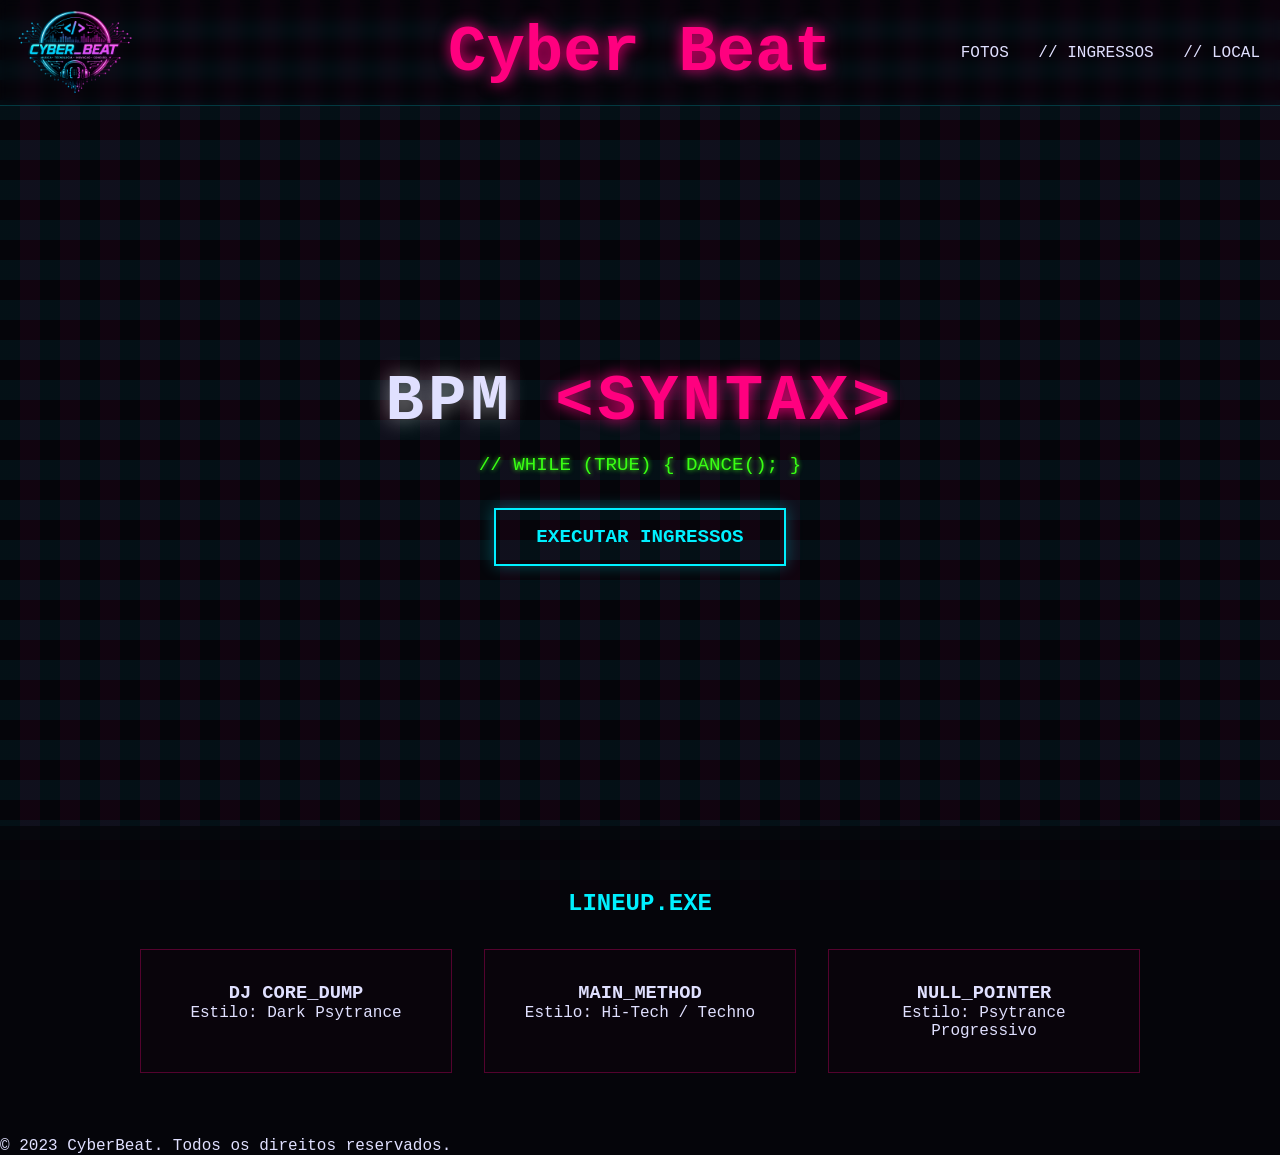
==== HTML/Trabalho/Trabalho_Divilgacao/Projeto/index.html @ 0337a712 "projeto edição" ====
<!DOCTYPE html>
<html lang="pt-BR">
<head>
    <meta charset="UTF-8">
    <meta name="viewport" content="width=device-width, initial-scale=1.0">
    <title>CyberBeat // Rave para Devs</title>
    <link rel="stylesheet" href="styles.css">
</head>
<body>

    <div class="cyber-grid"></div>

    <header>
        <div class="logo">
            <a href="index.html">
                <img src="../assets/LogoT.png" alt="Logo CyberBeat">
            </a>
        </div>
        <div class="Titulo">
            <h1>Cyber Beat</h1>
        </div>
        <div class="nav-links">
            <a href="Divulgacao.html">FOTOS</a> // 
            <a href="ingressos.html">INGRESSOS</a> // 
            <a href="contato.html">LOCAL</a>
        </div>
    </header>

    <section class="hero">
        <h1>BPM <span>&lt;SYNTAX&gt;</span></h1>
        <p>// WHILE (TRUE) { DANCE(); }</p>
        <button class="btn-ticket">Executar Ingressos</button>
    </section>

    <section class="lineup">
        <h2>LINEUP.EXE</h2>
        <div class="dj-list">
            <div class="dj-card">
                <h3>DJ CORE_DUMP</h3>
                <p>Estilo: Dark Psytrance</p>
            </div>
            <div class="dj-card">
                <h3>MAIN_METHOD</h3>
                <p>Estilo: Hi-Tech / Techno</p>
            </div>
            <div class="dj-card">
                <h3>NULL_POINTER</h3>
                <p>Estilo: Psytrance Progressivo</p>
            </div>
        </div>
    </section>

    <footer>
        <p>&copy; 2023 CyberBeat. Todos os direitos reservados.</p>
    </footer>
</body>
</html>
---- HTML/Trabalho/Trabalho_Divilgacao/Projeto/styles.css ----
:root {
            --bg-color: #05050a;
            --neon-pink: #ff007f;
            --neon-blue: #00f0ff;
            --neon-green: #39ff14;
            --text-color: #e0e0ff;
        }
        
        * {
            margin: 0;
            padding: 0;
            box-sizing: border-box;
            font-family: 'Courier New', Courier, monospace;
        } 
        
        body {
            background-color: var(--bg-color);
            color: var(--text-color);
            overflow-x: hidden;
            background-image:url('../Assets/image_11d019d2.png'); 
            background-repeat: no-repeat;
            background-size: cover;
            background-position: center;
            background-attachment: fixed;
        }
        
        .Titulo {
            display: flex;
            align-items: center;
            justify-content: center;
            font-size: 2rem;
            color: var(--neon-pink);
            text-shadow: 0 0 15px var(--neon-pink);
        }
        
        header {
            display: flex;
            justify-content: space-between;
            align-items: center; 
            border-bottom: 1px solid rgba(0, 240, 255, 0.2);
            backdrop-filter: blur(5px);
            background: rgba(5, 5, 10, 0.3);
        }
        
        header > div {
            flex: 1; 
        }
        
        .logo {
            display: flex;
            align-items: center;
            gap: 12px;
        }
        
        header div:last-child {
            text-align: right; 
        }
        
        
        img{
            max-width: 150px; 
        }
        
        .nav-links a {
            color: inherit;
            text-decoration: none;
            transition: 0.3s ease;
            padding-right: 20px;
        }

        .nav-links a:hover {
            color: var(--neon-blue);
            text-shadow: 0 0 10px var(--neon-blue);
        }

        /* Vou validar os demais CSS */
        
        .cyber-grid {
            position: fixed;
            top: 0;
            left: 0;
            width: 100%;
            height: 100%;
            background: linear-gradient(180deg, transparent 50%, rgba(0, 240, 255, 0.05) 50%), linear-gradient(90deg, transparent 50%, rgba(255, 0, 127, 0.05) 50%);
            background-size: 40px 40px;
            z-index: -1;
            animation: gridPulse 6s infinite alternate linear;
        }

        @keyframes gridPulse {
            0% { transform: translateY(0); opacity: 0.5; }
            100% { transform: translateY(20px); opacity: 0.8; }
        }


        .hero {
            height: 80vh;
            display: flex;
            flex-direction: column;
            justify-content: center;
            align-items: center;
            text-align: center;
            padding: 1rem;
        }

        .hero h1 {
            font-size: 4rem;
            font-weight: bold;
            text-align: center;
            text-transform: uppercase;
            letter-spacing: 4px;
            color: var(--text-color);
            text-shadow: 0 0 20px rgba(255, 255, 255, 0.5);
            margin-bottom: 1rem;
        }

        .hero h1 span {
            color: var(--neon-pink);
            text-shadow: 0 0 15px var(--neon-pink);
        }

        .hero p {
            font-size: 1.2rem;
            color: var(--neon-green);
            margin-bottom: 2rem;
            text-shadow: 0 0 5px var(--neon-green);
        }

        .btn-ticket {
            background: transparent;
            color: var(--neon-blue);
            border: 2px solid var(--neon-blue);
            padding: 1rem 2.5rem;
            font-size: 1.2rem;
            font-weight: bold;
            cursor: pointer;
            text-transform: uppercase;
            position: relative;
            transition: 0.3s;
            box-shadow: 0 0 15px rgba(0, 240, 255, 0.3);
        }

        .btn-ticket:hover {
            background: var(--neon-blue);
            color: var(--bg-color);
            box-shadow: 0 0 30px var(--neon-blue);
        }

        .lineup {
            padding: 4rem 2rem;
            text-align: center;
            background: rgba(5, 5, 10, 0.8);
        }

        .lineup h2 {
            color: var(--neon-blue);
            margin-bottom: 2rem;
        }

        .dj-list {
            display: grid;
            grid-template-columns: repeat(auto-fit, minmax(250px, 1fr));
            gap: 2rem;
            max-width: 1000px;
            margin: 0 auto;
        }

        .dj-card {
            border: 1px solid rgba(255, 0, 127, 0.3);
            padding: 2rem;
            background: rgba(255, 0, 127, 0.02);
            transition: 0.3s;
        }

        .dj-card:hover {
            border-color: var(--neon-pink);
            box-shadow: 0 0 15px rgba(255, 0, 127, 0.4);
            transform: translateY(-5px);
        }
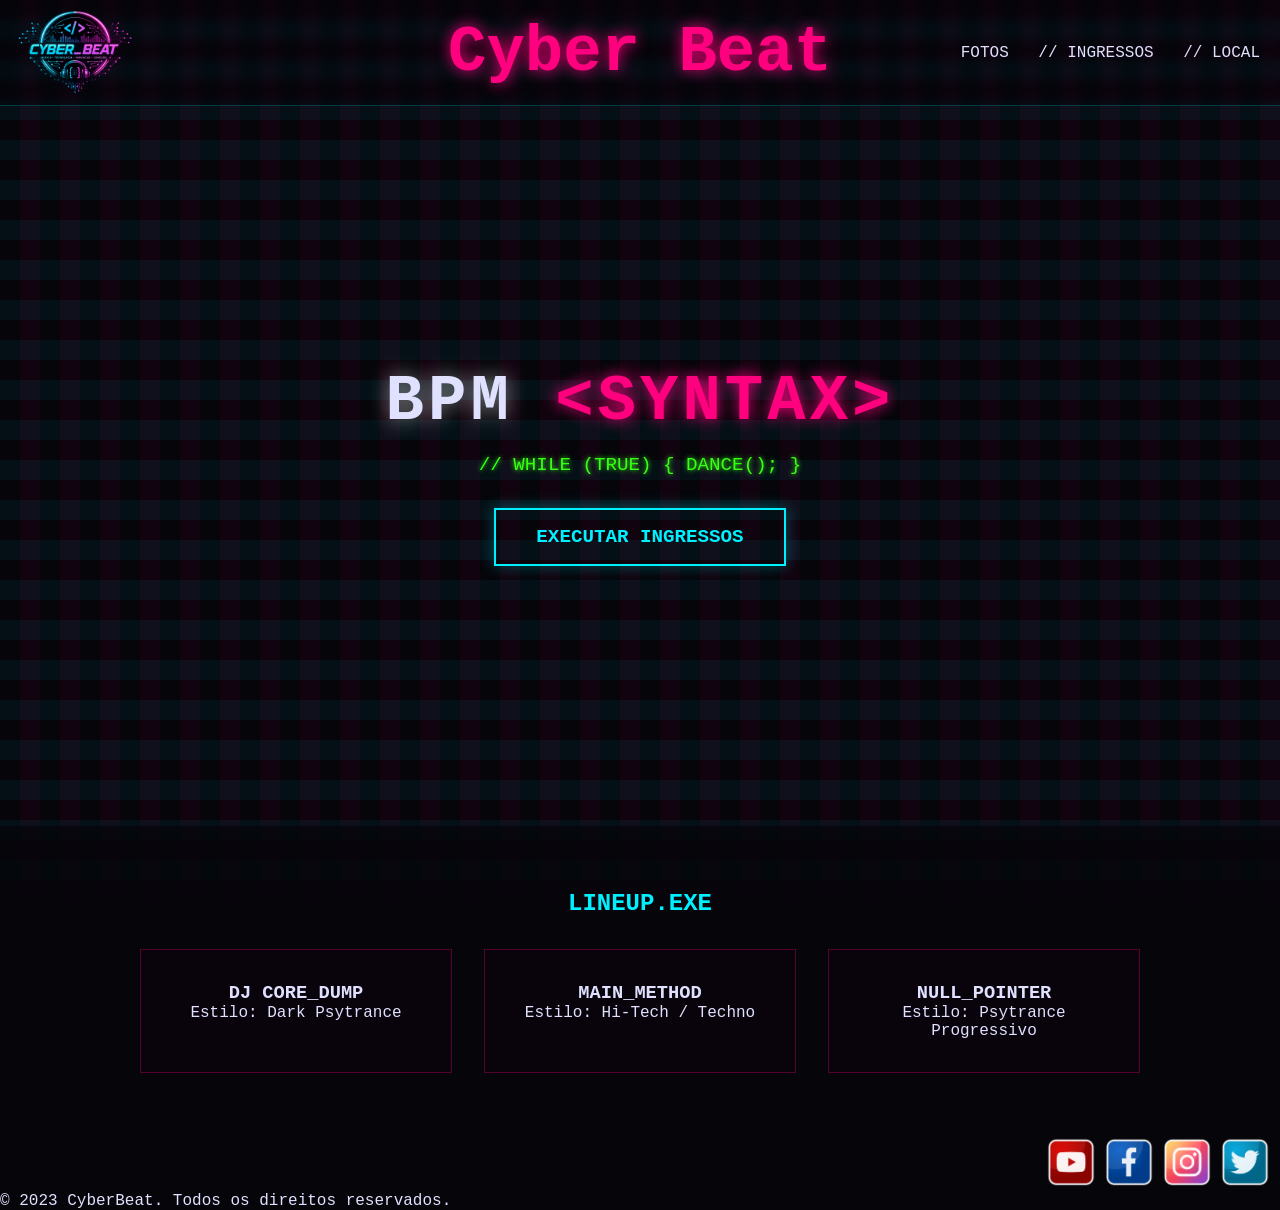
==== commit a61201ba: "trabalho editado" ====
--- a/HTML/Trabalho/Trabalho_Divilgacao/Projeto/index.html
+++ b/HTML/Trabalho/Trabalho_Divilgacao/Projeto/index.html
@@ -51,6 +51,28 @@
     </section>
 
     <footer>
+        <div class="social-links">
+            <!-- <div class="rede">                 -->
+                <a href="https://www.youtube.com/watch?v=GgdnY3yIuIE&list=RDGgdnY3yIuIE&start_radio=1">
+                    <img src="../assets/youtube.png" alt="Youtube" width="50px">
+                </a>
+            <!-- </div>
+            <div class="rede"> -->
+                <a href="https://www.facebook.com/?locale=pt_BR">
+                    <img src="../assets/facebook.png" alt="Facebook" width="50px">
+                </a>
+            <!-- </div>
+            <div class="rede"> -->
+                <a href="https://www.instagram.com/cyberbeat/">
+                    <img src="../assets/instagram.png" alt="Instagram" width="50px">
+                </a>
+            <!-- </div>
+            <div class="rede"> -->
+                <a href="https://www.twitter.com/cyberbeat">
+                    <img src="../assets/twitter.png" alt="TikTok" width="50px">
+                </a>
+            <!-- </div> -->
+        </div>
         <p>&copy; 2023 CyberBeat. Todos os direitos reservados.</p>
     </footer>
 </body>
--- a/HTML/Trabalho/Trabalho_Divilgacao/Projeto/styles.css
+++ b/HTML/Trabalho/Trabalho_Divilgacao/Projeto/styles.css
@@ -71,6 +71,20 @@
         .nav-links a:hover {
             color: var(--neon-blue);
             text-shadow: 0 0 10px var(--neon-blue);
+        }
+
+        .social-links {
+            display: flex;
+            justify-content: flex-end;
+            align-items: center;
+            gap: 8px;
+            padding-right: 10px;
+        }
+        
+        .rede {
+            display: flex;
+            justify-content: center; 
+            align-items: center;
         }
 
         /* Vou validar os demais CSS */
